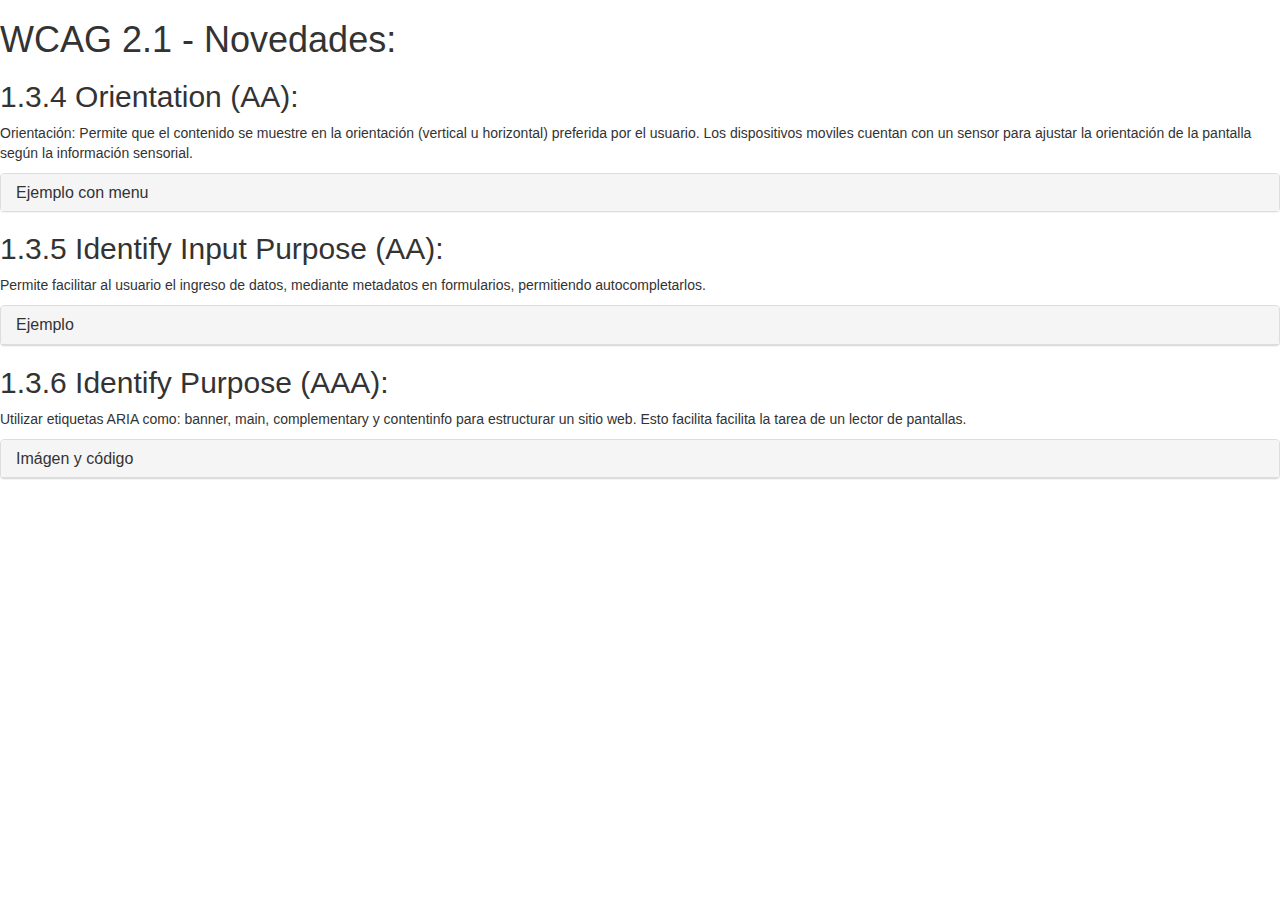
==== index.html @ 701b921d "final fix to form" ====
<!DOCTYPE html>
<html lang="es">
<head>
<!-- Required meta tags -->
<meta charset="utf-8">
<meta http-equiv="X-UA-Compatible" content="IE=edge">
<meta name="viewport" content="width=device-width, initial-scale=1">
<!-- Bootstrap CSS -->
<link rel="stylesheet" href="https://maxcdn.bootstrapcdn.com/bootstrap/3.3.7/css/bootstrap.min.css" integrity="sha384-BVYiiSIFeK1dGmJRAkycuHAHRg32OmUcww7on3RYdg4Va+PmSTsz/K68vbdEjh4u" crossorigin="anonymous">
<link rel="stylesheet" href="css/bootstrap-accessibility.css">

<link rel="stylesheet" href="css/code.css">

<meta name="description" content="">
<meta name="author" content="">
<title>Sitio de pruebas WCAG 2.1</title>
</head>

<body>

<header>
  <h1>WCAG 2.1 - Novedades:</h1>
</header>

<main>

<div class="panel-group" id="accordion">
<article>
<h2> 1.3.4 Orientation (AA): </h2>
<p>Orientaci&oacute;n: Permite que el contenido se muestre en la orientaci&oacute;n (vertical u horizontal) preferida por el usuario.
  Los dispositivos moviles cuentan con un sensor para ajustar la orientaci&oacute;n de la pantalla seg&uacute;n la informaci&oacute;n sensorial.
</p>

<div class="panel panel-default">
    <div class="panel-heading">
      <h4 class="panel-title">
        <a class="accordion-toggle" data-toggle="collapse" data-parent="#accordion" href="#collapse134">
            Ejemplo con menu
        </a>
      </h4>
    </div>
    <div id="collapse134" class="panel-collapse collapse">
      <div class="panel-body">

<pre><code>
&lt;ul id=&quot;barraMenu&quot;&gt;
  &lt;li&gt;A&lt;/li&gt;
  &lt;li&gt;B&lt;/li&gt;
  &lt;li&gt;C&lt;/li&gt;
&lt;/ul&gt;
    
&lt;p&gt; Este contenido debe poder verse bien tanto en vertical como horizontal &lt;/p&gt;
</code></pre>

<pre><code>
/* Definimos estilos comunes */

html, body {
  width : 100%;
  height: 100%;
}

body {
  border: 1px solid black;

  -moz-box-sizing: border-box;
  box-sizing: border-box;
}

p {
  font   : 1em sans-serif;
  margin : 0;
  padding: .5em;
}

ul {
  list-style: none;

  font   : 1em monospace;
  margin : 0;
  padding: .5em;

  -moz-box-sizing: border-box;
  box-sizing: border-box;

  background: black;
}

li {
  display: inline-block;
  margin : 0;
  padding: 0.5em;
  background: white;
}
</code></pre>

<pre><code>
/* Para vertical queremos el menu en la parte superior */

@media screen and (orientation: portrait) {
  #barraMenu {
    width: 100%;
  }
}

/* Para horizontal, queremos el menu a la izquierda */

@media screen and (orientation: landscape) {
  #barraMenu {
    position: fixed;
    width: 2.65em;
    height: 100%;
  }

  p {
    margin-left: 2em;
  }

  li + li {
    margin-top: .5em;
  }
}
</code></pre>

<a href="docs/wcag21-1-3-4.html"> Ver ejemplo 1.3.4 Orientation </a>
   </div>
    </div>
  </div>
</div>
</article>

<article>
  <h2>1.3.5 Identify Input Purpose (AA): </h2>
  <p>Permite facilitar al usuario el ingreso de datos, mediante metadatos en formularios, permitiendo autocompletarlos. </p>
  
  <div class="panel panel-default">
      <div class="panel-heading">
        <h4 class="panel-title">
          <a class="accordion-toggle" data-toggle="collapse" data-parent="#accordion" href="#collapse135">
            Ejemplo 
          </a>
        </h4>
      </div>
      <div id="collapse135" class="panel-collapse collapse">
<!-- Inicio ejemplo formulario -->

<form id="contact-form" method="post" role="form" novalidate="true">
  Nombre: <input type="text" name="name" autocomplete="name" ><br>
  E-mail: <input type="email" name="email" autocomplete="email"><br>
  <input type="submit">
</form>
<!-- Fin ejemplo formulario -->
        <div class="panel-body">
          <pre>
            <code>
&lt;input type=&rdquo;text&rdquo; autocomplete=&rdquo;street-address&rdquo;&gt;&lt;br&gt;&lt;br&gt;
            </code>
          </pre>
        </div>
      </div>
  </div>
  
  </article>

  <article>
      <h2> 1.3.6 Identify Purpose (AAA): </h2>
      <p> Utilizar etiquetas ARIA como: banner, main, complementary y contentinfo para estructurar un sitio web. 
        Esto facilita facilita la tarea de un lector de pantallas. </p>
      
      <div class="panel panel-default">
          <div class="panel-heading">
            <h4 class="panel-title">
              <a class="accordion-toggle" data-toggle="collapse" data-parent="#accordion" href="#collapse136">
                Im&aacute;gen y c&oacute;digo
              </a>
            </h4>
          </div>
          <div id="collapse136" class="panel-collapse collapse">
<img src="images/ex136_landmark.png" alt="regiones de una web">
            <div class="panel-body">
                <pre>
                    <code>
&lt;nav tabindex=&quot;-1&quot; id=&quot;ui-skip-69&quot;&gt;
&lt;ul class=&quot;nav nav-pills nav-stacked&quot;&gt;
      &lt;li class=&quot;active&quot; role=&quot;presentation&quot;&gt;&lt;a href=&quot;index.html&quot; aria-current=&quot;page&quot;&gt;Principles&lt;/a&gt;&lt;/li&gt;
      &lt;li role=&quot;presentation&quot;&gt;&lt;a href=&quot;HTML5.html&quot;&gt;HTML5&lt;/a&gt;&lt;/li&gt;
      &lt;li role=&quot;presentation&quot;&gt;&lt;a href=&quot;banner.html&quot;&gt;Banner&lt;/a&gt;&lt;/li&gt;
      &lt;li role=&quot;presentation&quot;&gt;&lt;a href=&quot;complementary.html&quot;&gt;Complementary&lt;/a&gt;&lt;/li&gt;
      &lt;li role=&quot;presentation&quot;&gt;&lt;a href=&quot;contentinfo.html&quot;&gt;Contentinfo&lt;/a&gt;&lt;/li&gt;
      &lt;li role=&quot;presentation&quot;&gt;&lt;a href=&quot;form.html&quot;&gt;Form&lt;/a&gt;&lt;/li&gt;
      &lt;li role=&quot;presentation&quot;&gt;&lt;a href=&quot;main.html&quot;&gt;Main&lt;/a&gt;&lt;/li&gt;
      &lt;li role=&quot;presentation&quot;&gt;&lt;a href=&quot;navigation.html&quot;&gt;Navigation&lt;/a&gt;&lt;/li&gt;
      &lt;li role=&quot;presentation&quot;&gt;&lt;a href=&quot;region.html&quot;&gt;Region&lt;/a&gt;&lt;/li&gt;
      &lt;li role=&quot;presentation&quot;&gt;&lt;a href=&quot;search.html&quot;&gt;Search&lt;/a&gt;&lt;/li&gt;
      &lt;li role=&quot;presentation&quot;&gt;&lt;a href=&quot;at.html&quot; aria-label=&quot;Assistive Technology&quot;&gt;Asst. Tech.&lt;/a&gt;&lt;/li&gt;
      &lt;li role=&quot;presentation&quot;&gt;&lt;a href=&quot;resources.html&quot;&gt;Resources&lt;/a&gt;&lt;/li&gt;
&lt;/ul&gt;
&lt;/nav&gt;
                    </code>
                  </pre>
              
            </div>
          </div>
      </div>
  </article>
 
</div>
</main>

<footer>
  <br>
</footer>

 <!-- jQuery (necessary for Bootstrap's JavaScript plugins) -->
<script src="https://ajax.googleapis.com/ajax/libs/jquery/1.12.4/jquery.min.js"></script>
<script src="https://maxcdn.bootstrapcdn.com/bootstrap/3.3.7/js/bootstrap.min.js" integrity="sha384-Tc5IQib027qvyjSMfHjOMaLkfuWVxZxUPnCJA7l2mCWNIpG9mGCD8wGNIcPD7Txa" crossorigin="anonymous"></script>
<script src="js/bootstrap-accessibility.min.js"></script>
</body>

</html>
---- css/code.css ----
pre, code {
  font-family: monospace, monospace;
}
pre {
  overflow: auto;
}
pre > code {
  display: block;
  padding: 1rem;
  word-wrap: normal;
}
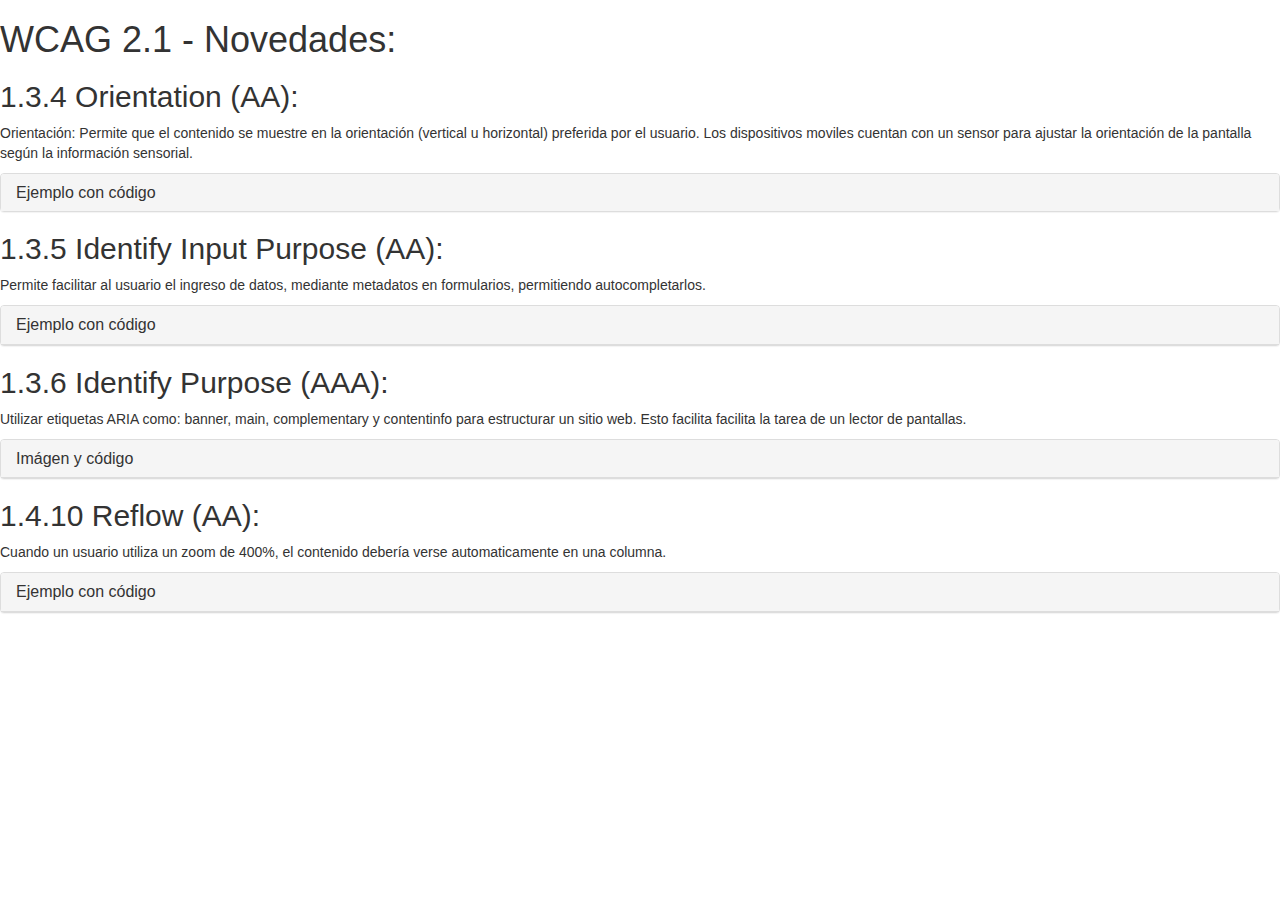
==== commit 2985566a: "add wcag 1.4.10" ====
--- a/index.html
+++ b/index.html
@@ -35,7 +35,7 @@
     <div class="panel-heading">
       <h4 class="panel-title">
         <a class="accordion-toggle" data-toggle="collapse" data-parent="#accordion" href="#collapse134">
-            Ejemplo con menu
+          Ejemplo con c&oacute;digo
         </a>
       </h4>
     </div>
@@ -137,23 +137,27 @@
       <div class="panel-heading">
         <h4 class="panel-title">
           <a class="accordion-toggle" data-toggle="collapse" data-parent="#accordion" href="#collapse135">
-            Ejemplo 
+            Ejemplo con c&oacute;digo 
           </a>
         </h4>
       </div>
       <div id="collapse135" class="panel-collapse collapse">
 <!-- Inicio ejemplo formulario -->
-
+<br>
 <form id="contact-form" method="post" role="form" novalidate="true">
-  Nombre: <input type="text" name="name" autocomplete="name" ><br>
-  E-mail: <input type="email" name="email" autocomplete="email"><br>
+  Nombre: <input type="text" name="name" autocomplete="name" ><br><br>
+  E-mail: <input type="email" name="email" autocomplete="email"><br><br>
   <input type="submit">
 </form>
 <!-- Fin ejemplo formulario -->
         <div class="panel-body">
           <pre>
             <code>
-&lt;input type=&rdquo;text&rdquo; autocomplete=&rdquo;street-address&rdquo;&gt;&lt;br&gt;&lt;br&gt;
+              &lt;form id=&quot;contact-form&quot; method=&quot;post&quot; role=&quot;form&quot; novalidate=&quot;true&quot;&gt;
+              Nombre: &lt;input type=&quot;text&quot; name=&quot;name&quot; autocomplete=&quot;name&quot; &gt;&lt;br&gt;
+              E-mail: &lt;input type=&quot;email&quot; name=&quot;email&quot; autocomplete=&quot;email&quot;&gt;&lt;br&gt;
+              &lt;input type=&quot;submit&quot;&gt;
+            &lt;/form&gt;
             </code>
           </pre>
         </div>
@@ -176,7 +180,7 @@
             </h4>
           </div>
           <div id="collapse136" class="panel-collapse collapse">
-<img src="images/ex136_landmark.png" alt="regiones de una web">
+<img src="images/ex136_landmark_low.png" alt="regiones de una web">
             <div class="panel-body">
                 <pre>
                     <code>
@@ -204,6 +208,99 @@
       </div>
   </article>
  
+<article>
+    <h2> 1.4.10 Reflow (AA): </h2>
+    <p> Cuando un usuario utiliza un zoom de 400%, el contenido deber&iacute;a verse automaticamente en una columna. </p>
+    
+    <div class="panel panel-default">
+        <div class="panel-heading">
+          <h4 class="panel-title">
+            <a class="accordion-toggle" data-toggle="collapse" data-parent="#accordion" href="#collapse141">
+              Ejemplo con c&oacute;digo
+            </a>
+          </h4>
+        </div>
+        <div id="collapse141" class="panel-collapse collapse">
+          <div class="panel-body">
+              <pre>
+                  <code>
+&lt;!DOCTYPE html&gt;
+&lt;html lang=&quot;en&quot;&gt;
+&lt;head&gt;
+&lt;meta charset=&quot;UTF-8&quot;&gt;
+&lt;title&gt;Using CSS Flexbox for Reflow&lt;/title&gt;
+&lt;style&gt;
+
+    /* Reflow Styling */
+
+    .row {
+      width: 100%;
+      display: flex;
+      flex-flow: row wrap;
+    }
+
+    .row-nested {
+      width: calc(100% + 2em);
+      margin: 0 -1em 1em -1em;
+    }
+
+    .col {
+      padding: 1em;
+      flex: 0 1 100%;
+    }
+
+    @media all and (min-width: 576px) {
+      .col-panel {
+        flex: 0 1 50%;
+        padding-bottom: 0.25em;
+      }
+    }
+
+    @media all and (min-width: 992px) { 
+      main[role=&quot;main&quot;] {
+        flex: 0 1 66.333333%;
+      }
+      aside[role=&quot;complementary&quot;] {
+        flex: 0 1 33.333333%;
+        margin-top: 0;
+      }
+    }
+
+    &lt;/style&gt;
+    &lt;/head&gt;
+    &lt;body class=&quot;row&quot;&gt;
+      &lt;header role=&quot;banner&quot; class=&quot;col&quot;&gt;
+        ...
+      &lt;/header&gt;
+      &lt;main role=&quot;main&quot; class=&quot;col&quot;&gt;
+        ...
+        ...     
+        &lt;div class=&quot;row row-nested&quot;&gt;
+          &lt;div class=&quot;col col-panel&quot;&gt;
+            ...
+          &lt;/div&gt;
+          &lt;div class=&quot;col col-panel&quot;&gt;
+            ...
+          &lt;/div&gt;
+        &lt;/div&gt;
+      &lt;/main&gt;
+      &lt;aside role=&quot;complementary&quot; class=&quot;col&quot;&gt;
+        ...
+      &lt;/aside&gt;
+
+      &lt;footer role=&quot;contentinfo&quot; class=&quot;col&quot;&gt;
+        ...
+      &lt;/footer&gt;
+  &lt;/body&gt;
+&lt;/html&gt;
+                  </code>
+                </pre>
+                <a href="docs/wcag21-1-4-10.html"> Ver ejemplo 1.4.10 Reflow </a>
+          </div>
+        </div>
+    </div>
+</article>
+
 </div>
 </main>
 
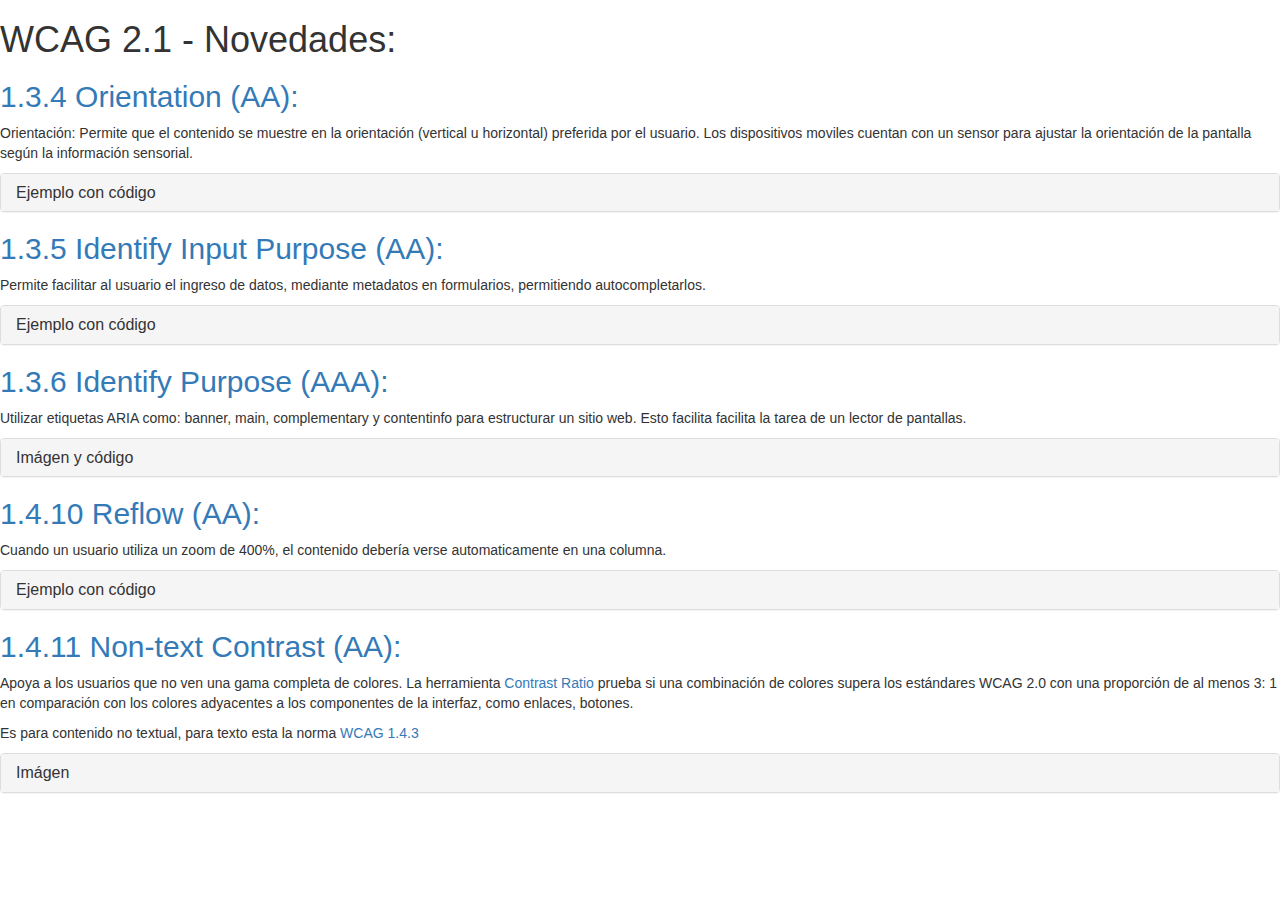
==== commit 92220f66: "add guide for non-text contrast" ====
--- a/index.html
+++ b/index.html
@@ -1,5 +1,6 @@
 <!DOCTYPE html>
 <html lang="es">
+  
 <head>
 <!-- Required meta tags -->
 <meta charset="utf-8">
@@ -25,123 +26,123 @@
 <main>
 
 <div class="panel-group" id="accordion">
-<article>
-<h2> 1.3.4 Orientation (AA): </h2>
+
+<article>
+<h2> <a href="https://www.w3.org/WAI/WCAG21/Understanding/orientation.html"> 1.3.4 Orientation (AA):</a> </h2>
 <p>Orientaci&oacute;n: Permite que el contenido se muestre en la orientaci&oacute;n (vertical u horizontal) preferida por el usuario.
   Los dispositivos moviles cuentan con un sensor para ajustar la orientaci&oacute;n de la pantalla seg&uacute;n la informaci&oacute;n sensorial.
 </p>
-
 <div class="panel panel-default">
-    <div class="panel-heading">
-      <h4 class="panel-title">
-        <a class="accordion-toggle" data-toggle="collapse" data-parent="#accordion" href="#collapse134">
-          Ejemplo con c&oacute;digo
-        </a>
-      </h4>
+      <div class="panel-heading">
+        <h4 class="panel-title">
+          <a class="accordion-toggle" data-toggle="collapse" data-parent="#accordion" href="#collapse01">
+            Ejemplo con c&oacute;digo
+          </a>
+        </h4>
+      </div>
+      <div id="collapse01" class="panel-collapse collapse">
+        <div class="panel-body">
+
+  <pre><code>
+  &lt;ul id=&quot;barraMenu&quot;&gt;
+    &lt;li&gt;A&lt;/li&gt;
+    &lt;li&gt;B&lt;/li&gt;
+    &lt;li&gt;C&lt;/li&gt;
+  &lt;/ul&gt;
+      
+  &lt;p&gt; Este contenido debe poder verse bien tanto en vertical como horizontal &lt;/p&gt;
+  </code></pre>
+
+  <pre><code>
+  /* Definimos estilos comunes */
+
+  html, body {
+    width : 100%;
+    height: 100%;
+  }
+
+  body {
+    border: 1px solid black;
+
+    -moz-box-sizing: border-box;
+    box-sizing: border-box;
+  }
+
+  p {
+    font   : 1em sans-serif;
+    margin : 0;
+    padding: .5em;
+  }
+
+  ul {
+    list-style: none;
+
+    font   : 1em monospace;
+    margin : 0;
+    padding: .5em;
+
+    -moz-box-sizing: border-box;
+    box-sizing: border-box;
+
+    background: black;
+  }
+
+  li {
+    display: inline-block;
+    margin : 0;
+    padding: 0.5em;
+    background: white;
+  }
+  </code></pre>
+
+  <pre><code>
+  /* Para vertical queremos el menu en la parte superior */
+
+  @media screen and (orientation: portrait) {
+    #barraMenu {
+      width: 100%;
+    }
+  }
+
+  /* Para horizontal, queremos el menu a la izquierda */
+
+  @media screen and (orientation: landscape) {
+    #barraMenu {
+      position: fixed;
+      width: 2.65em;
+      height: 100%;
+    }
+
+    p {
+      margin-left: 2em;
+    }
+
+    li + li {
+      margin-top: .5em;
+    }
+  }
+  </code></pre>
+
+  <a href="docs/wcag21-1-3-4.html"> Ver ejemplo 1.3.4 Orientation </a>
     </div>
-    <div id="collapse134" class="panel-collapse collapse">
-      <div class="panel-body">
-
-<pre><code>
-&lt;ul id=&quot;barraMenu&quot;&gt;
-  &lt;li&gt;A&lt;/li&gt;
-  &lt;li&gt;B&lt;/li&gt;
-  &lt;li&gt;C&lt;/li&gt;
-&lt;/ul&gt;
-    
-&lt;p&gt; Este contenido debe poder verse bien tanto en vertical como horizontal &lt;/p&gt;
-</code></pre>
-
-<pre><code>
-/* Definimos estilos comunes */
-
-html, body {
-  width : 100%;
-  height: 100%;
-}
-
-body {
-  border: 1px solid black;
-
-  -moz-box-sizing: border-box;
-  box-sizing: border-box;
-}
-
-p {
-  font   : 1em sans-serif;
-  margin : 0;
-  padding: .5em;
-}
-
-ul {
-  list-style: none;
-
-  font   : 1em monospace;
-  margin : 0;
-  padding: .5em;
-
-  -moz-box-sizing: border-box;
-  box-sizing: border-box;
-
-  background: black;
-}
-
-li {
-  display: inline-block;
-  margin : 0;
-  padding: 0.5em;
-  background: white;
-}
-</code></pre>
-
-<pre><code>
-/* Para vertical queremos el menu en la parte superior */
-
-@media screen and (orientation: portrait) {
-  #barraMenu {
-    width: 100%;
-  }
-}
-
-/* Para horizontal, queremos el menu a la izquierda */
-
-@media screen and (orientation: landscape) {
-  #barraMenu {
-    position: fixed;
-    width: 2.65em;
-    height: 100%;
-  }
-
-  p {
-    margin-left: 2em;
-  }
-
-  li + li {
-    margin-top: .5em;
-  }
-}
-</code></pre>
-
-<a href="docs/wcag21-1-3-4.html"> Ver ejemplo 1.3.4 Orientation </a>
-   </div>
-    </div>
-  </div>
+      </div>
 </div>
-</article>
-
-<article>
-  <h2>1.3.5 Identify Input Purpose (AA): </h2>
+
+</article>
+
+<article>
+  <h2> <a href="https://www.w3.org/WAI/WCAG21/Understanding/identify-input-purpose.html">1.3.5 Identify Input Purpose (AA):</a>  </h2>
   <p>Permite facilitar al usuario el ingreso de datos, mediante metadatos en formularios, permitiendo autocompletarlos. </p>
   
   <div class="panel panel-default">
       <div class="panel-heading">
         <h4 class="panel-title">
-          <a class="accordion-toggle" data-toggle="collapse" data-parent="#accordion" href="#collapse135">
+          <a class="accordion-toggle" data-toggle="collapse" data-parent="#accordion" href="#collapse02">
             Ejemplo con c&oacute;digo 
           </a>
         </h4>
       </div>
-      <div id="collapse135" class="panel-collapse collapse">
+      <div id="collapse02" class="panel-collapse collapse">
 <!-- Inicio ejemplo formulario -->
 <br>
 <form id="contact-form" method="post" role="form" novalidate="true">
@@ -153,33 +154,33 @@
         <div class="panel-body">
           <pre>
             <code>
-              &lt;form id=&quot;contact-form&quot; method=&quot;post&quot; role=&quot;form&quot; novalidate=&quot;true&quot;&gt;
-              Nombre: &lt;input type=&quot;text&quot; name=&quot;name&quot; autocomplete=&quot;name&quot; &gt;&lt;br&gt;
-              E-mail: &lt;input type=&quot;email&quot; name=&quot;email&quot; autocomplete=&quot;email&quot;&gt;&lt;br&gt;
-              &lt;input type=&quot;submit&quot;&gt;
-            &lt;/form&gt;
+&lt;form id=&quot;contact-form&quot; method=&quot;post&quot; role=&quot;form&quot; novalidate=&quot;true&quot;&gt;
+Nombre: &lt;input type=&quot;text&quot; name=&quot;name&quot; autocomplete=&quot;name&quot; &gt;&lt;br&gt;
+E-mail: &lt;input type=&quot;email&quot; name=&quot;email&quot; autocomplete=&quot;email&quot;&gt;&lt;br&gt;
+&lt;input type=&quot;submit&quot;&gt;
+&lt;/form&gt;
             </code>
           </pre>
         </div>
       </div>
   </div>
   
-  </article>
-
-  <article>
-      <h2> 1.3.6 Identify Purpose (AAA): </h2>
+</article>
+
+<article>
+      <h2> <a href="https://www.w3.org/WAI/WCAG21/Understanding/identify-purpose.html"> 1.3.6 Identify Purpose (AAA):</a> </h2>
       <p> Utilizar etiquetas ARIA como: banner, main, complementary y contentinfo para estructurar un sitio web. 
         Esto facilita facilita la tarea de un lector de pantallas. </p>
       
       <div class="panel panel-default">
           <div class="panel-heading">
             <h4 class="panel-title">
-              <a class="accordion-toggle" data-toggle="collapse" data-parent="#accordion" href="#collapse136">
+              <a class="accordion-toggle" data-toggle="collapse" data-parent="#accordion" href="#collapse03">
                 Im&aacute;gen y c&oacute;digo
               </a>
             </h4>
           </div>
-          <div id="collapse136" class="panel-collapse collapse">
+          <div id="collapse03" class="panel-collapse collapse">
 <img src="images/ex136_landmark_low.png" alt="regiones de una web">
             <div class="panel-body">
                 <pre>
@@ -206,21 +207,21 @@
             </div>
           </div>
       </div>
-  </article>
+</article>
  
 <article>
-    <h2> 1.4.10 Reflow (AA): </h2>
+    <h2> <a href="https://www.w3.org/WAI/WCAG21/Understanding/reflow.html">1.4.10 Reflow (AA):</a>  </h2>
     <p> Cuando un usuario utiliza un zoom de 400%, el contenido deber&iacute;a verse automaticamente en una columna. </p>
     
     <div class="panel panel-default">
         <div class="panel-heading">
           <h4 class="panel-title">
-            <a class="accordion-toggle" data-toggle="collapse" data-parent="#accordion" href="#collapse141">
+            <a class="accordion-toggle" data-toggle="collapse" data-parent="#accordion" href="#collapse04">
               Ejemplo con c&oacute;digo
             </a>
           </h4>
         </div>
-        <div id="collapse141" class="panel-collapse collapse">
+        <div id="collapse04" class="panel-collapse collapse">
           <div class="panel-body">
               <pre>
                   <code>
@@ -301,7 +302,34 @@
     </div>
 </article>
 
+<article>
+<h2> <a href="https://www.w3.org/WAI/WCAG21/Understanding/non-text-contrast.html">1.4.11 Non-text Contrast (AA):</a>   </h2>
+<p> Apoya a los usuarios que no ven una gama completa de colores. La herramienta <a href="https://contrast-ratio.com/">Contrast Ratio</a> prueba si 
+  una combinaci&oacute;n de colores supera los est&aacute;ndares WCAG 2.0 con una proporci&oacute;n de al menos 3: 1 en comparaci&oacute;n con los 
+  colores adyacentes a los componentes de la interfaz, como enlaces, botones. 
+</p>
+<p>
+    Es para contenido no textual, para texto esta la norma <a href="https://www.w3.org/WAI/WCAG21/Understanding/contrast-minimum.html">WCAG 1.4.3</a> 
+</p>
+  
+<div class="panel panel-default">
+    <div class="panel-heading">
+        <h4 class="panel-title">
+          <a class="accordion-toggle" data-toggle="collapse" data-parent="#accordion" href="#collapse05">
+            Im&aacute;gen 
+          </a>
+        </h4>
+      </div>
+      <div id="collapse05" class="panel-collapse collapse">
+        <div class="panel-body">
+<img src="images/wcag21-1-4-11.jpg" alt="Captura del sitio contrast-ratio"/>
+     </div>
+      </div>
+    </div>
+</article>
+
 </div>
+
 </main>
 
 <footer>
@@ -312,6 +340,7 @@
 <script src="https://ajax.googleapis.com/ajax/libs/jquery/1.12.4/jquery.min.js"></script>
 <script src="https://maxcdn.bootstrapcdn.com/bootstrap/3.3.7/js/bootstrap.min.js" integrity="sha384-Tc5IQib027qvyjSMfHjOMaLkfuWVxZxUPnCJA7l2mCWNIpG9mGCD8wGNIcPD7Txa" crossorigin="anonymous"></script>
 <script src="js/bootstrap-accessibility.min.js"></script>
+
 </body>
 
 </html>
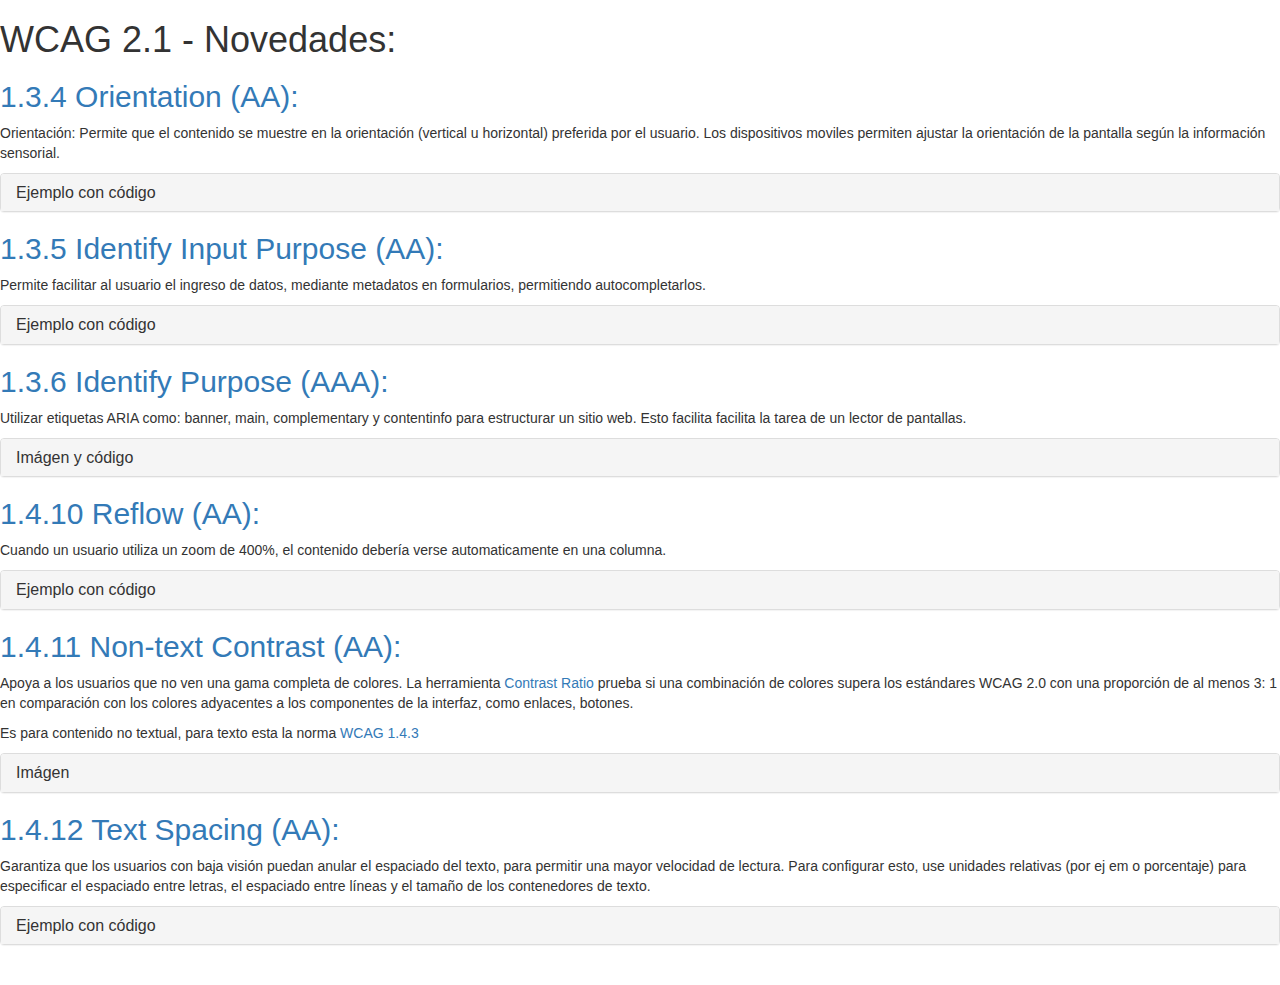
==== commit c3af8f56: "add 1.4.12 text spacing" ====
--- a/index.html
+++ b/index.html
@@ -30,7 +30,7 @@
 <article>
 <h2> <a href="https://www.w3.org/WAI/WCAG21/Understanding/orientation.html"> 1.3.4 Orientation (AA):</a> </h2>
 <p>Orientaci&oacute;n: Permite que el contenido se muestre en la orientaci&oacute;n (vertical u horizontal) preferida por el usuario.
-  Los dispositivos moviles cuentan con un sensor para ajustar la orientaci&oacute;n de la pantalla seg&uacute;n la informaci&oacute;n sensorial.
+  Los dispositivos moviles permiten ajustar la orientaci&oacute;n de la pantalla seg&uacute;n la informaci&oacute;n sensorial.
 </p>
 <div class="panel panel-default">
       <div class="panel-heading">
@@ -328,6 +328,41 @@
     </div>
 </article>
 
+<article>
+<h2> <a href="https://www.w3.org/WAI/WCAG21/Understanding/text-spacing.html"> 1.4.12 Text Spacing (AA):</a> </h2>
+<p> Garantiza que los usuarios con baja visi&oacute;n puedan anular el espaciado del texto, para permitir una mayor 
+velocidad de lectura. Para configurar esto, use unidades relativas (por ej em o porcentaje) para especificar el espaciado 
+entre letras, el espaciado entre l&iacute;neas y el tama&ntilde;o de los contenedores de texto.
+</p>
+<div class="panel panel-default">
+      <div class="panel-heading">
+        <h4 class="panel-title">
+          <a class="accordion-toggle" data-toggle="collapse" data-parent="#accordion" href="#collapse06">
+              Ejemplo con c&oacute;digo
+          </a>
+        </h4>
+      </div>
+<div id="collapse06" class="panel-collapse collapse">
+<div class="panel-body">
+
+<pre><code>
+    * {
+     line-height: 1.5 !important;
+     letter-spacing: 0.12em !important;
+     word-spacing: 0.16em !important;
+    }
+    
+    p{
+     margin-bottom: 2em !important;
+    } 
+</code></pre>
+<a href="docs/wcag21-1-4-12.html"> Ver ejemplo 1.4.12 Text Spacing </a>
+</div>
+</div>
+</div>
+
+</article>
+
 </div>
 
 </main>
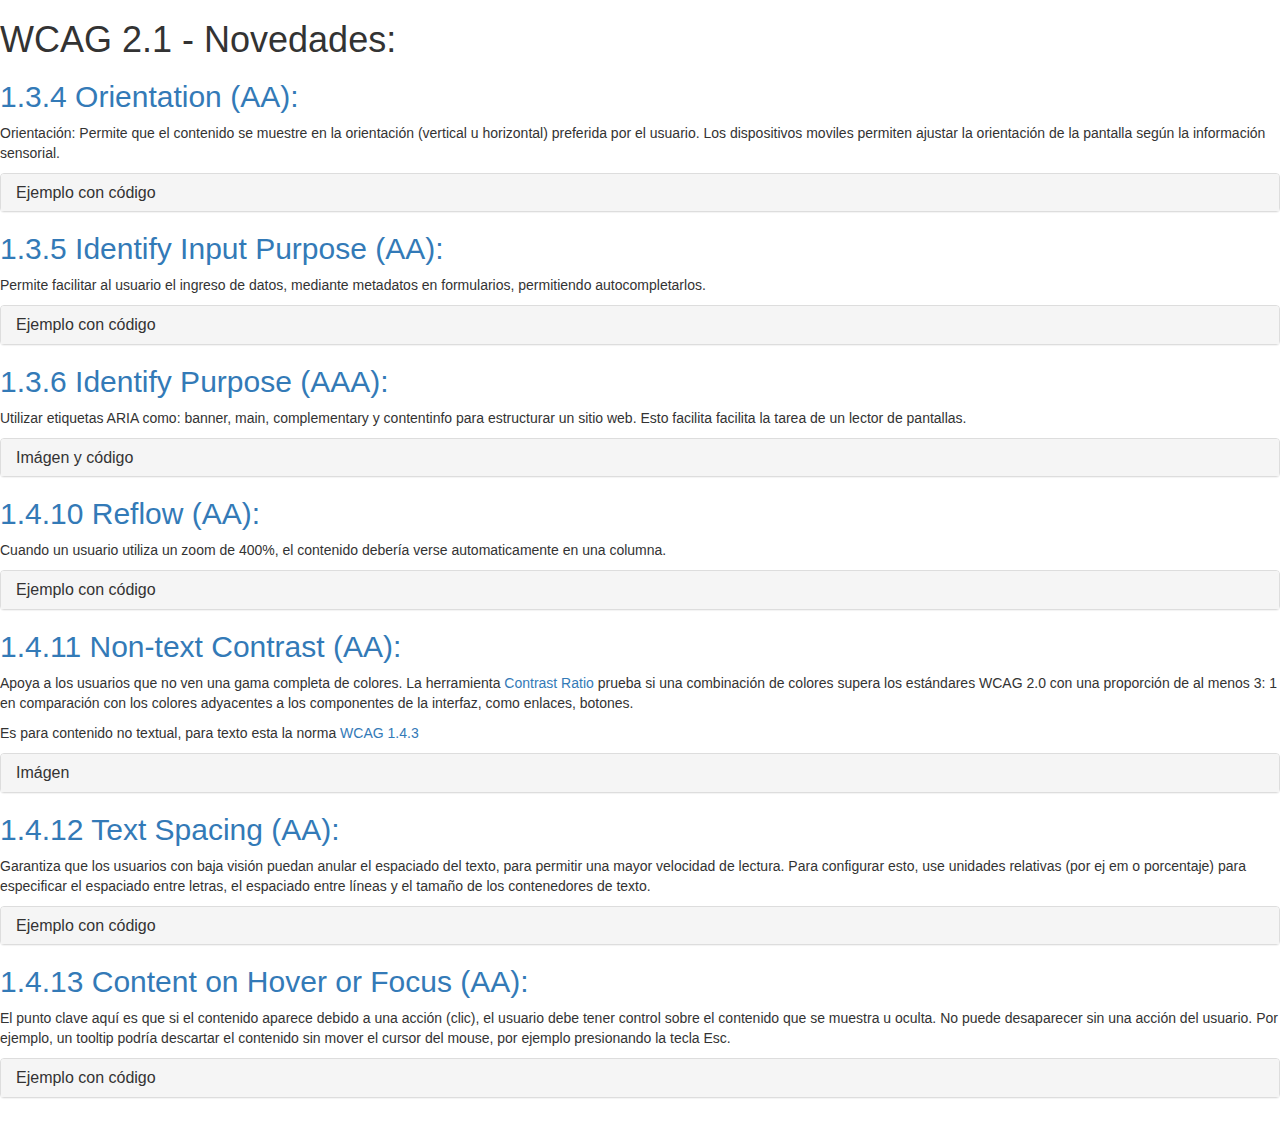
==== commit 6ad7c193: "add example Content on Hover or Focus" ====
--- a/index.html
+++ b/index.html
@@ -363,6 +363,120 @@
 
 </article>
 
+<article>
+  <h2> <a href="https://www.w3.org/WAI/WCAG21/Understanding/content-on-hover-or-focus.html"> 1.4.13 Content on Hover or Focus (AA):</a> </h2>
+  <p> El punto clave aqu&iacute; es que si el contenido aparece debido a una acci&oacute;n (clic), el usuario debe tener control sobre el 
+    contenido que se muestra u oculta. No puede desaparecer sin una acci&oacute;n del usuario.
+      
+      Por ejemplo, un tooltip podr&iacute;a descartar el contenido sin mover el cursor del mouse, por ejemplo presionando la tecla Esc.
+  </p>
+  <div class="panel panel-default">
+        <div class="panel-heading">
+          <h4 class="panel-title">
+            <a class="accordion-toggle" data-toggle="collapse" data-parent="#accordion" href="#collapse07">
+                Ejemplo con c&oacute;digo
+            </a>
+          </h4>
+        </div>
+  <div id="collapse07" class="panel-collapse collapse">
+  <div class="panel-body">
+  
+  <pre><code>
+
+      &lt;!-- HTML --&gt;
+
+      &lt;span class=&quot;help&quot; data-popover=&quot;#help&quot; tabindex=&quot;0&quot;&gt;?&lt;/span&gt;
+      &lt;div class=&quot;popover&quot; id=&quot;help&quot; tabindex=&quot;0&quot; title=&quot;Clic para cerrar&quot;&gt;
+        &lt;h3&gt;Titulo tooltip&lt;/h3&gt;
+        &lt;p&gt;Contenido tooltip&lt;/p&gt;
+      &lt;/div&gt;    
+
+      &lt;!-- JS --&gt;
+
+      &lt;script&gt;
+      function showPopover(help, popover, offset, clickToDismiss) {
+        popover.classList.remove('popover--hidden');
+        popover.style.top = (offset.height + offset.top + 10) + 'px';
+        popover.style.left = 0 + 'px';
+        help.innerHTML = '&amp;times;';
+        
+        if (clickToDismiss) {
+          help.classList.add('help--close');
+          popover.classList.add('popover--click');
+          popover.focus();
+        }
+      }
+      
+      function hidePopover(help, popover, clickToDismiss) {
+        if (popover.classList.contains('popover--click')) {
+          if (clickToDismiss) {
+            popover.classList.remove('popover--click');
+            popover.classList.add('popover--hidden');
+            help.classList.remove('help--close');
+            help.innerHTML = '?';
+          }
+        } else {
+          popover.classList.add('popover--hidden');
+          help.innerHTML = '?';
+        }
+      }
+      
+      
+      
+      [].forEach.call(document.querySelectorAll('.help'), function (help) {
+        var popover = document.querySelector(help.getAttribute('data-popover')),
+            offset = {
+              top: help.offsetTop,
+              left: help.offsetLeft,
+              height: help.offsetHeight,
+              width: help.offsetWidth
+            };
+        
+        popover.classList.add('popover--hidden');
+        
+        help.addEventListener('mouseover', function () {
+          showPopover(help, popover, offset);
+        }, false);
+        
+        help.addEventListener('click', function () {
+          if (popover.classList.contains('popover--click')) {
+            hidePopover(help, popover, true);
+          } else {
+            showPopover(help, popover, offset, true);
+          }
+        }, false);
+        
+        help.addEventListener('keydown', function (event) {
+          if (event.keyCode === 13) {
+            showPopover(help, popover, offset, true);
+          }
+        });
+        
+        help.addEventListener('mouseout', function () {
+          if (!popover.classList.contains('popover--hidden')) {
+            hidePopover(help, popover);
+          }
+        }, false);
+        
+        popover.addEventListener('click', function () {
+          hidePopover(help, popover, true);
+        }, false);
+        
+        popover.addEventListener('keydown', function (event) {
+          if (event.keyCode === 27) {
+            hidePopover(help, popover, true);
+          }
+        }, false);
+      });
+      &lt;/script&gt;
+  </code></pre>
+  <a href="docs/wcag21-1-4-13.html"> Ver ejemplo 1.4.13 Content on Hover or Focus </a>
+  </div>
+  </div>
+  </div>
+  
+  </article>
+
 </div>
 
 </main>
@@ -371,7 +485,7 @@
   <br>
 </footer>
 
- <!-- jQuery (necessary for Bootstrap's JavaScript plugins) -->
+<!-- jQuery (necessary for Bootstrap's JavaScript plugins) -->
 <script src="https://ajax.googleapis.com/ajax/libs/jquery/1.12.4/jquery.min.js"></script>
 <script src="https://maxcdn.bootstrapcdn.com/bootstrap/3.3.7/js/bootstrap.min.js" integrity="sha384-Tc5IQib027qvyjSMfHjOMaLkfuWVxZxUPnCJA7l2mCWNIpG9mGCD8wGNIcPD7Txa" crossorigin="anonymous"></script>
 <script src="js/bootstrap-accessibility.min.js"></script>
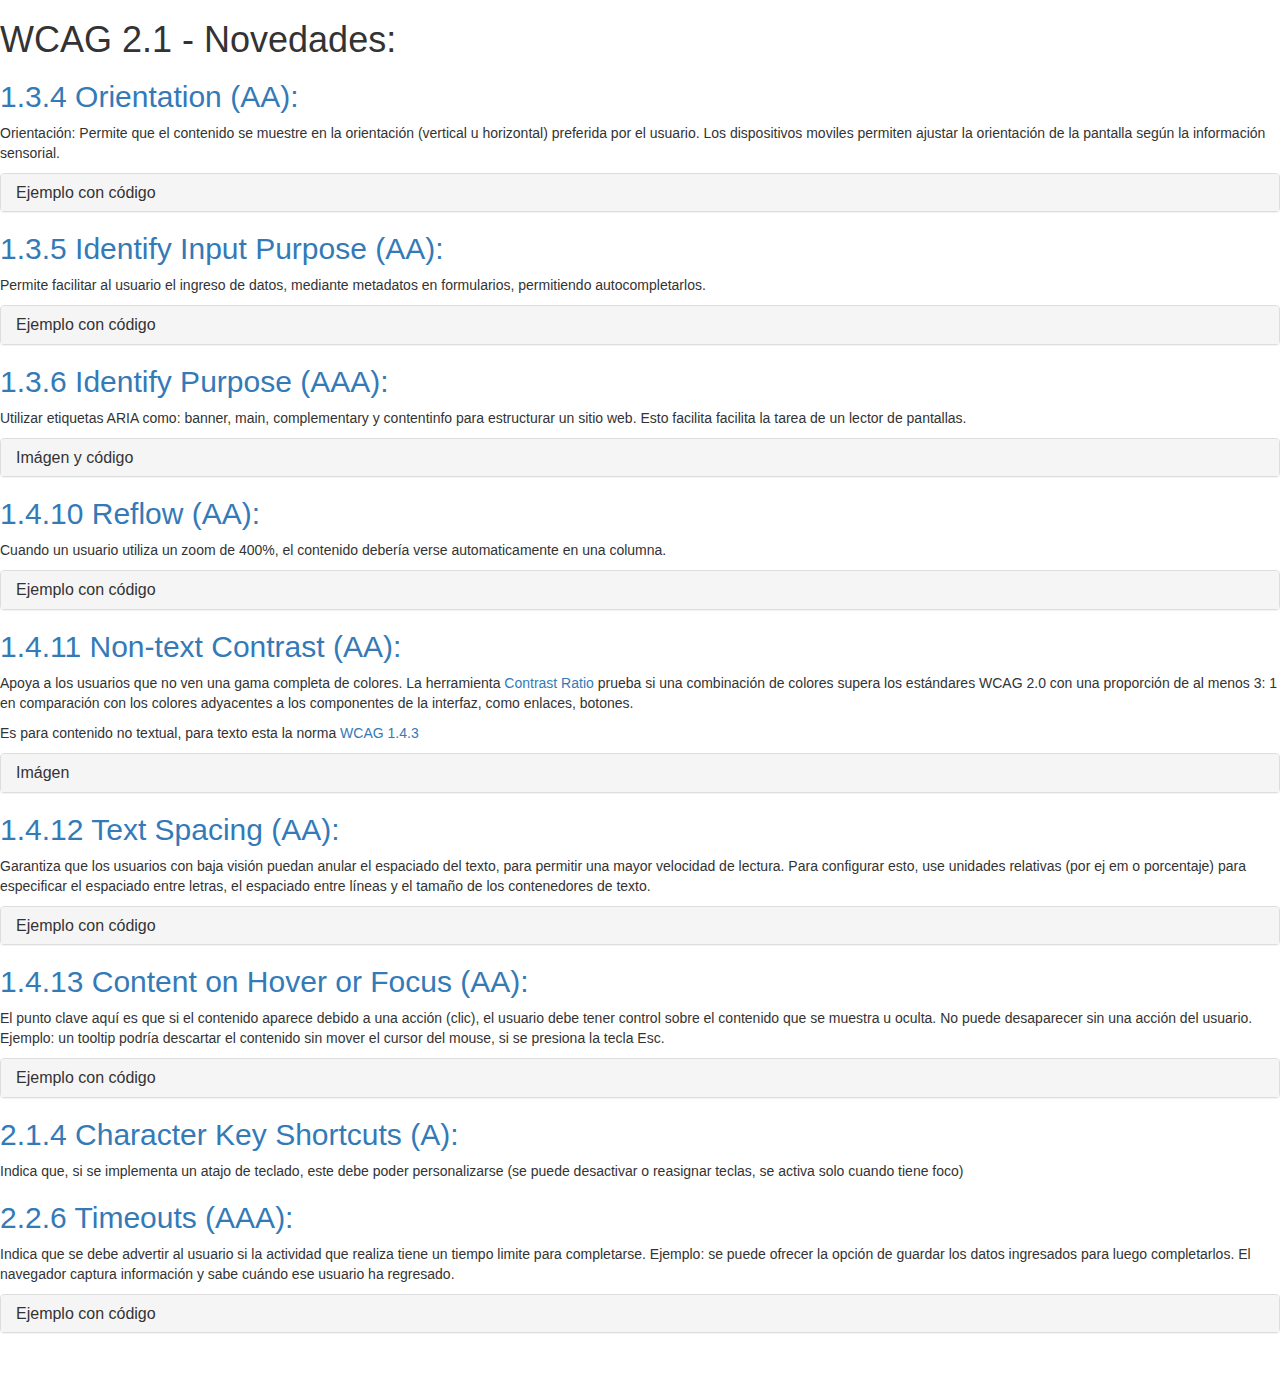
==== commit 656fc640: "add Timeouts article" ====
--- a/index.html
+++ b/index.html
@@ -368,7 +368,7 @@
   <p> El punto clave aqu&iacute; es que si el contenido aparece debido a una acci&oacute;n (clic), el usuario debe tener control sobre el 
     contenido que se muestra u oculta. No puede desaparecer sin una acci&oacute;n del usuario.
       
-      Por ejemplo, un tooltip podr&iacute;a descartar el contenido sin mover el cursor del mouse, por ejemplo presionando la tecla Esc.
+      Ejemplo: un tooltip podr&iacute;a descartar el contenido sin mover el cursor del mouse, si se presiona la tecla Esc.
   </p>
   <div class="panel panel-default">
         <div class="panel-heading">
@@ -477,6 +477,42 @@
   
   </article>
 
+<article>
+<h2> <a href="https://www.w3.org/WAI/WCAG21/Understanding/character-key-shortcuts.html"> 2.1.4 Character Key Shortcuts (A):</a> </h2>
+<p> Indica que, si se implementa un atajo de teclado, este debe poder personalizarse (se puede desactivar o reasignar teclas, 
+  se activa solo cuando tiene foco)
+</p>
+
+</article>
+
+<article>
+    <h2> <a href="https://www.w3.org/WAI/WCAG21/Understanding/timeouts.html"> 2.2.6 Timeouts (AAA):</a> </h2>
+    <p> Indica que se debe advertir al usuario si la actividad que realiza tiene un tiempo limite para completarse. 
+
+        Ejemplo: se  puede ofrecer la opci&oacute;n de guardar los datos ingresados para luego completarlos.
+        El navegador captura informaci&oacute;n y sabe cu&aacute;ndo ese usuario ha regresado.
+    </p>
+    <div class="panel panel-default">
+          <div class="panel-heading">
+            <h4 class="panel-title">
+              <a class="accordion-toggle" data-toggle="collapse" data-parent="#accordion" href="#collapse09">
+                  Ejemplo con c&oacute;digo
+              </a>
+            </h4>
+          </div>
+    <div id="collapse09" class="panel-collapse collapse">
+    <div class="panel-body">
+    
+    <pre><code>
+
+    </code></pre>
+    <a href="docs/wcag21-2-2-6.html"> Ver ejemplo 2.2.6 Timeouts </a>
+    </div>
+    </div>
+    </div>
+    
+    </article>
+
 </div>
 
 </main>
